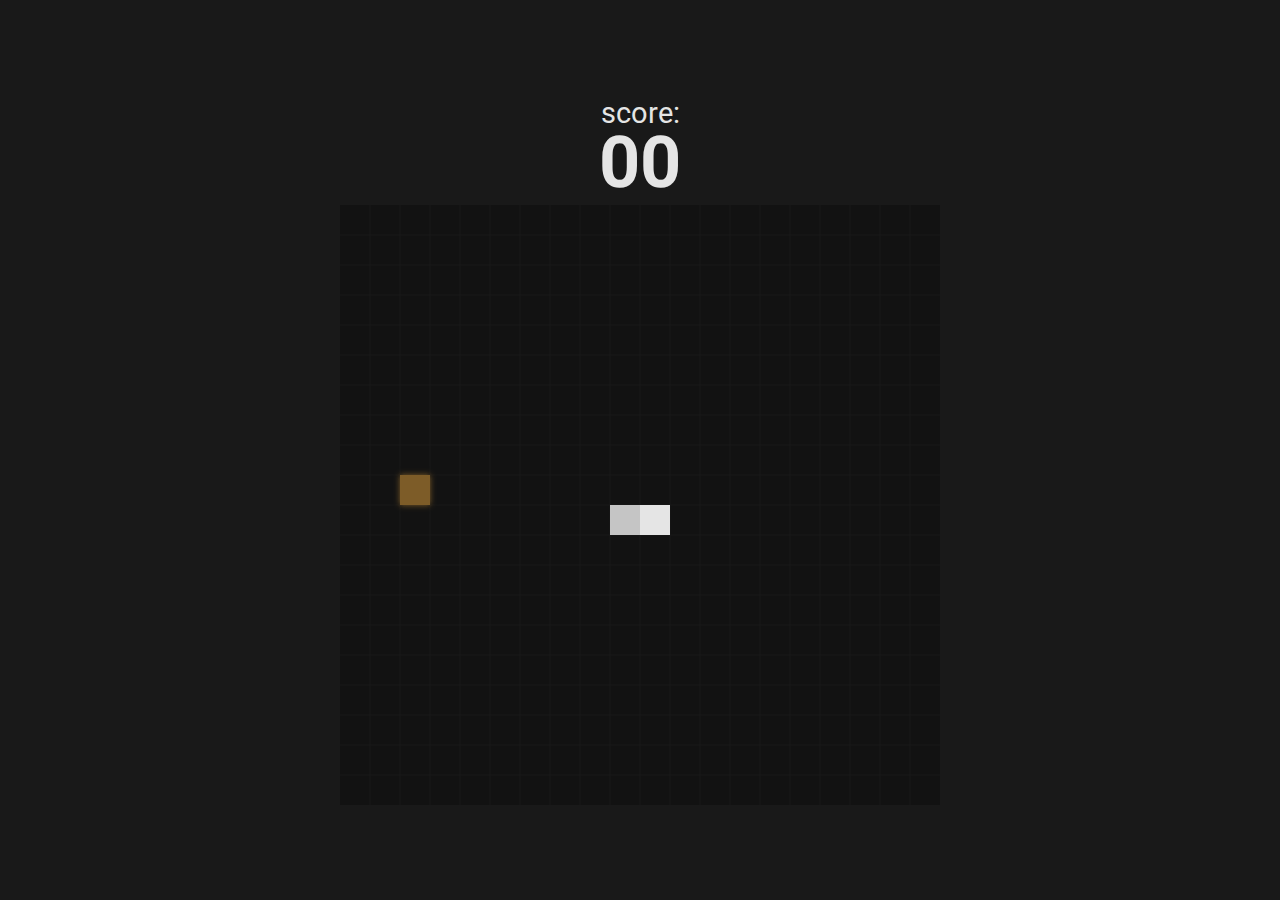
==== games/snake/snake.html @ 3ba253f9 "all games finished, maybe add sound effects for tetris game" ====
<!DOCTYPE html>
<html lang="pt-br">
<head>
    <meta charset="UTF-8">
    <meta name="viewport" content="width=device-width, initial-scale=1.0">
    <link rel="stylesheet" type="text/css" href="./css/style.css">
    <title>Snake game</title>
</head>
<body>
    <div class="score">score: <span class="score-value">00</span></div>

    <div class="menu">
        <span class="game-over">game over</span>
        <span class="final-score">score: <span>00</span></span>

        <button class="btn-play">
            <svg xmlns="http://www.w3.org/2000/svg" width="16" height="16" fill="currentColor" class="bi bi-play-circle" viewBox="0 0 16 16">
                <path d="M8 15A7 7 0 1 1 8 1a7 7 0 0 1 0 14m0 1A8 8 0 1 0 8 0a8 8 0 0 0 0 16"/>
                <path d="M6.271 5.055a.5.5 0 0 1 .52.038l3.5 2.5a.5.5 0 0 1 0 .814l-3.5 2.5A.5.5 0 0 1 6 10.5v-5a.5.5 0 0 1 .271-.445"/>
              </svg>
            Jogar novamente
        </button>

        <button class="btn-hard">
            Modo hard
        </button>
    </div>
    <canvas width="600" height="600"></canvas>

    <script src="./js/script.js"></script>
</body>
</html>
---- games/snake/css/style.css ----
@import url('https://fonts.googleapis.com/css2?family=Roboto:ital,wght@0,100;0,300;0,400;0,500;0,700;0,900;1,100;1,300;1,400;1,500;1,700;1,900&display=swap');

* {
    margin: 0;
    padding: 0;
    box-sizing: border-box;
    font-family: 'Roboto', sans-serif;
}

body {
    background-color: #191919;
    display: flex;
    min-height: 100vh;
    align-items: center;
    justify-content: center;
    color: #e5e5e5;
    flex-direction: column;
}

canvas {
    background-color: #121212;
}

.score {
    display: flex;
    flex-direction: column;
    align-items: center;
    font-size: 1.8rem;
}

.score-value {
    font-weight: 700;
    font-size: 4.5rem;
    display: block;
    margin-top: -10px;
}

.menu {
    position: absolute;
    display: none;
    flex-direction: column;
    align-items: center;
    z-index: 1;
}

.game-over {
    text-transform: uppercase;
    font-weight: 700;
    font-size: 3rem;
}

.final-score {
    font-weight: 500;
    font-size: 1.5rem;
}

.btn-play {
    border: none;
    border-radius: 100px;
    padding: 10px 15px 10px 12px;
    font-size: 1rem;
    font-weight: 600;
    color: #333;
    margin-top: 40px;
    display: flex;
    align-items: center;
    justify-content: center;
    gap: 5px;
    cursor: pointer;
}

.btn-hard {
    border: none;
    border-radius: 100px;
    padding: 10px 15px 10px 12px;
    font-size: 1rem;
    font-weight: 600;
    color: #333;
    margin-top: 40px;
    display: flex;
    align-items: center;
    justify-content: center;
    gap: 5px;
    cursor: pointer;
}
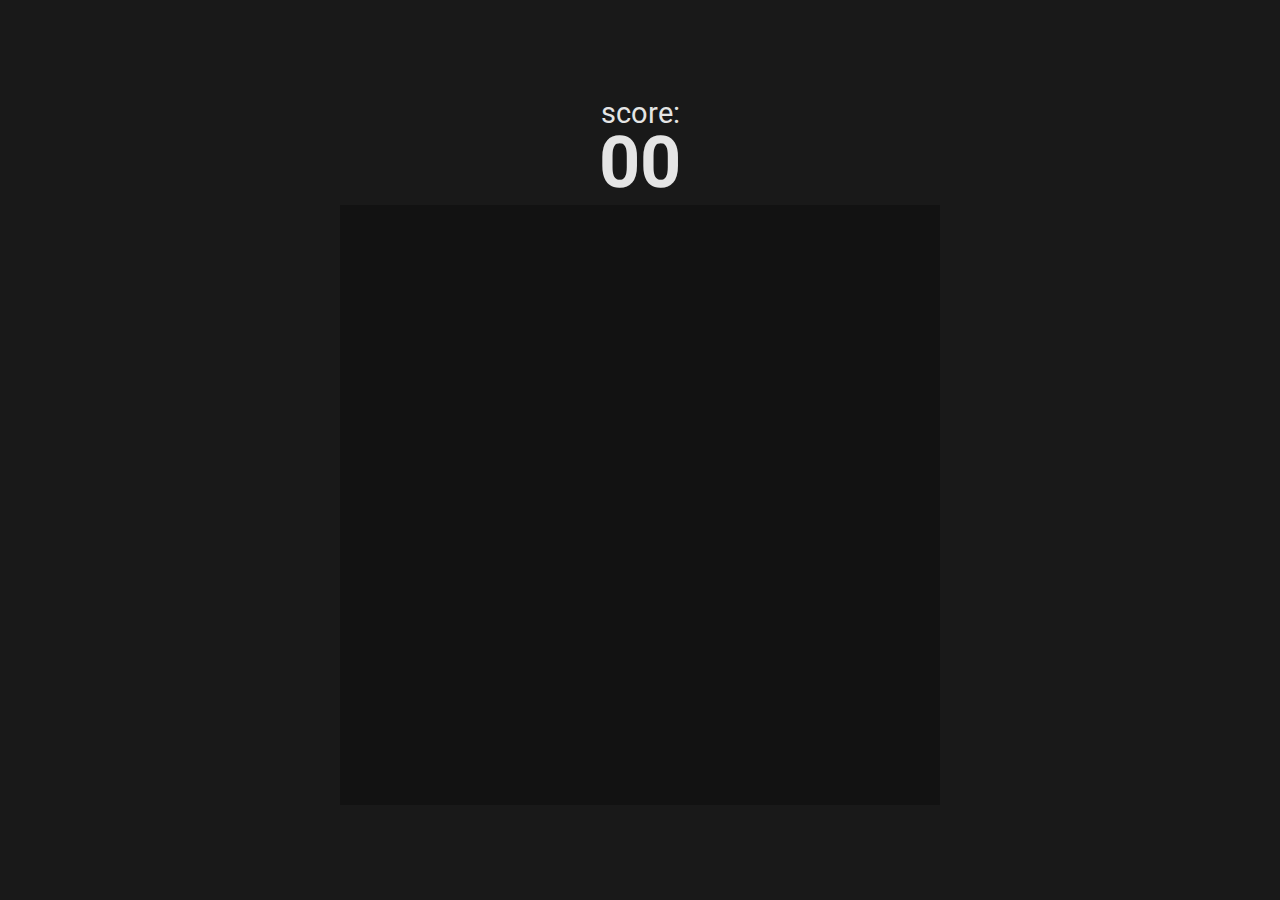
==== commit 2d706b4b: "Update snake.html" ====
--- a/games/snake/snake.html
+++ b/games/snake/snake.html
@@ -7,11 +7,14 @@
     <title>Snake game</title>
 </head>
 <body>
-    <div class="score">score: <span class="score-value">00</span></div>
+    <div class="scores">
+        <div class="score">score: <span class="score-value">00</span></div>
+    </div>
 
     <div class="menu">
         <span class="game-over">game over</span>
         <span class="final-score">score: <span>00</span></span>
+        <span class="best-score">best: <span>00</span></span>
 
         <button class="btn-play">
             <svg xmlns="http://www.w3.org/2000/svg" width="16" height="16" fill="currentColor" class="bi bi-play-circle" viewBox="0 0 16 16">
@@ -27,6 +30,6 @@
     </div>
     <canvas width="600" height="600"></canvas>
 
-    <script src="./js/script.js"></script>
+    <script src="./script.js"></script>
 </body>
-</html>+</html>
--- a/games/snake/css/style.css
+++ b/games/snake/css/style.css
@@ -54,6 +54,11 @@
     font-size: 1.5rem;
 }
 
+.best-score {
+    font: 500;
+    font-size: 1.3rem;
+}
+
 .btn-play {
     border: none;
     border-radius: 100px;
@@ -82,4 +87,4 @@
     justify-content: center;
     gap: 5px;
     cursor: pointer;
-}+}
